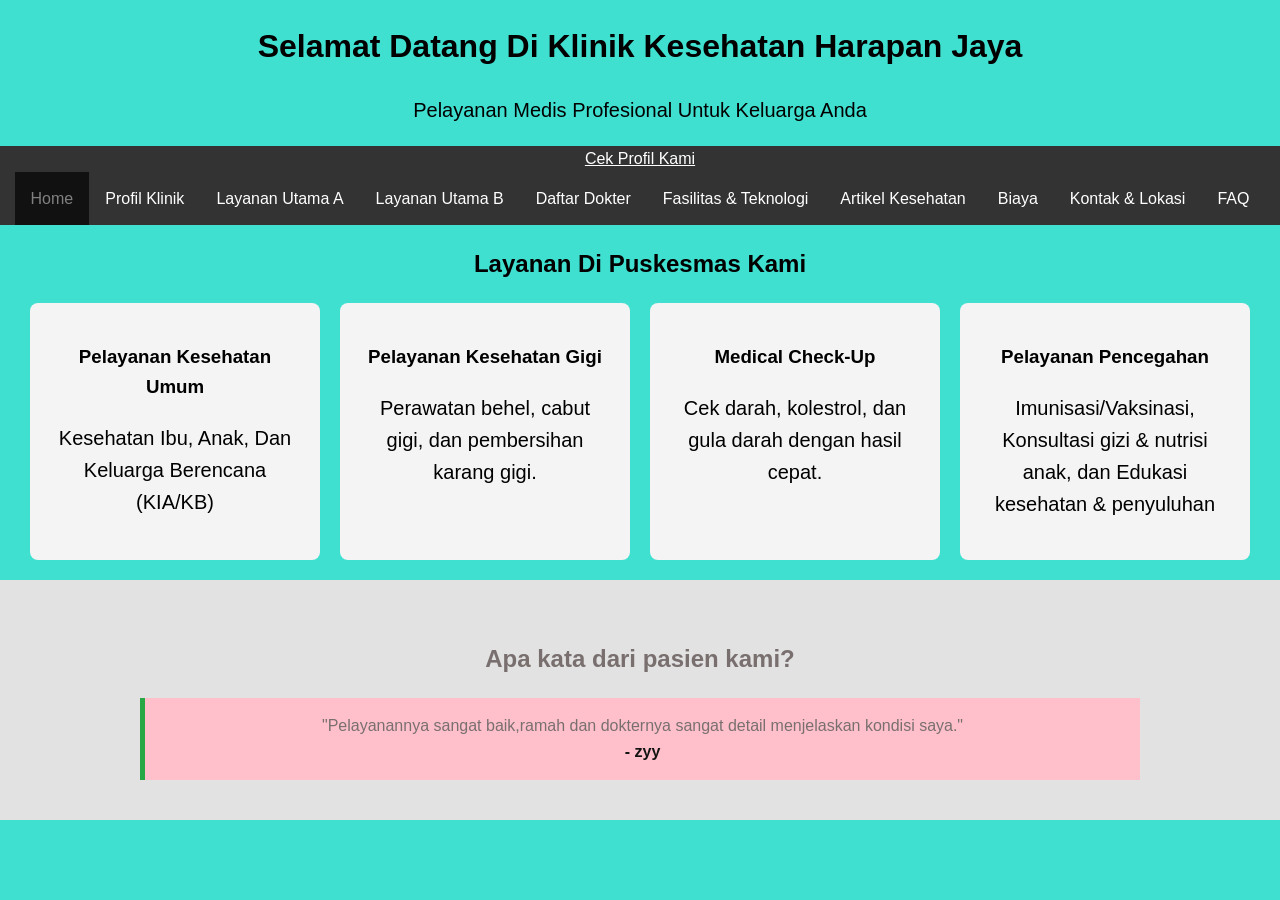
==== index.html @ 3e226f4d "Add files via upload" ====
<!DOCTYPE html>
<html lang="id">
<head>
    <meta charset="UTF-8">
    <meta name="viewport" content="width=device-width,
    initial-scale=1.0">
    <title>Beranda - Klinik kesehatan</title>
    <style>
        /* Pengaturan Dasar */
body {
    font-family: Arial, sans-serif;
    margin: 0;
    line-height: 1.6;
    padding: 0;
    min-height: 100vh;
    display: flex;
    flex-direction: column;
    background-color: turquoise;
}

/* Header & Tombol */
.hero {
    background-color: #007bff;
    color: white;
    padding: 80px 20px;
    text-align: center;
}
.btn-janji {
    display: inline-block;
    background: #ffc107;
    color: black;
    padding: 12px 25px;
    text-decoration: none;
    border-radius: 5px;
    font-weight: bold;
    margin-top: 20px;
}

/* Tata Letak Layanan */
.container {
    max-width: 1000px;
    margin: auto;
    padding: 40px 20px;
}

.section-tittle {
    text-align: center;
    color: #007bff;
}

.layanan-grid {
    display: flex;
    gap: 20px;
    justify-content: center;
    flex-wrap: wrap;
}

.card {
    background: #f4f4f4;
    padding: 20px;
    border-radius: 8px;
    width: 250px;
    margin-bottom: 20px;
    text-align: center;
}

/* Testimoni */
.testimoni {
    background: #e2e2e2;
    padding: 40px 20 px;
    color: rgb(121, 111, 111);
    text-align: center;
}

.testi-item {
    background: pink;
    padding: 15px;
    border-left: 5px solid #28a745;
    margin-top: 10px;
}

.testi-name{
    display: block;
    font-weight: bold;
    color: #121312;
}

ul {
    list-style-type: none;
    margin: 0;
    padding: 0;
    overflow: hidden;
    background-color: #333333;
    text-align: center;
    display: flex;
    flex-wrap: wrap; 
    justify-content: center;
  }
  
  ul li {
    float: left;
    color: white;
  }
  
  ul li a {
    display: block;
    color: white;
    text-align: center;
    padding: 14px 16px;
    text-decoration: none;
  }
  
  ul li a:hover {
    background-color: #111111;
  }
  li a.active{
    color: gray;
    background-color: #111111;
  }
.Tentangklinikkami {
    text-align: center;
}
.sejarah {
    text-align: center;

}
.ucapanselamat {
    text-align: center;
    
}
.sejarahkami{
    text-align: center;
}
.layanan{
    text-align: center;
}
footer{
    padding: 10px;
    margin-top: auto;
}
p {
    font-size: 20px;
}

</style>
</head>
<body>

<header class="ucapanselamat">
    <h1>Selamat Datang Di Klinik Kesehatan Harapan Jaya</h1>
    <P>Pelayanan Medis Profesional Untuk Keluarga Anda</P>
</header>
    <ul>
    <a href="profil.html" style="color: white;">Cek Profil Kami</a>
    </ul>
<ul>
              <li><a href="index.html" class="active">Home</a></li>
              <li><a href="profil.html">Profil Klinik</a></li>
              <li><a href="Layanan Utama A.html">Layanan Utama A</a></li>
              <li><a href="Layanan Utama B.html">Layanan Utama B</a></li>
              <li><a href="Daftar Dokter.html">Daftar Dokter</a></li>
              <li><a href="Fasilitas Dan Teknologi.html">Fasilitas & Teknologi</a></li>
              <li><a href="Artikel Kesehatan.html">Artikel Kesehatan</a></li>
              <li><a href="Biaya.html">Biaya</a></li>
              <li><a href="Kontak Dan Lokasi.html">Kontak & Lokasi</a></li>
              <li><a href="about.asp">FAQ</a></li>

</ul> 
<section class="layanan">
     <h2 class="section-title">Layanan Di Puskesmas Kami</h2>
     <div class="layanan-grid">
          <div class="card">
            <h3>Pelayanan Kesehatan Umum</h3>
            <p>Kesehatan Ibu, Anak, Dan Keluarga Berencana (KIA/KB)</p>
        </div>
        <div class="card">
            <h3>Pelayanan Kesehatan Gigi</h3>
            <p>Perawatan behel, cabut gigi, dan pembersihan karang gigi.</p>
            </div>
            <div class="card">
                <h3>Medical Check-Up</h3>
                <p>Cek darah, kolestrol, dan gula darah dengan hasil cepat.</p>
         </div>
         <div class="card">
            <h3>Pelayanan Pencegahan</h3>
            <p>Imunisasi/Vaksinasi, Konsultasi gizi & nutrisi anak, dan Edukasi kesehatan & penyuluhan</p>
         </div>
    </div>
</section>

<section class="testimoni">
    <div class="container">
        <h2 class="section-title">Apa kata dari pasien kami?</h2>
        <div class="testi-item">
                  "Pelayanannya sangat baik,ramah dan dokternya sangat detail menjelaskan kondisi saya."
                  <span class="testi-name">- zyy</span>
            </div>
        </div>
    </section>

    
</body>
</html>
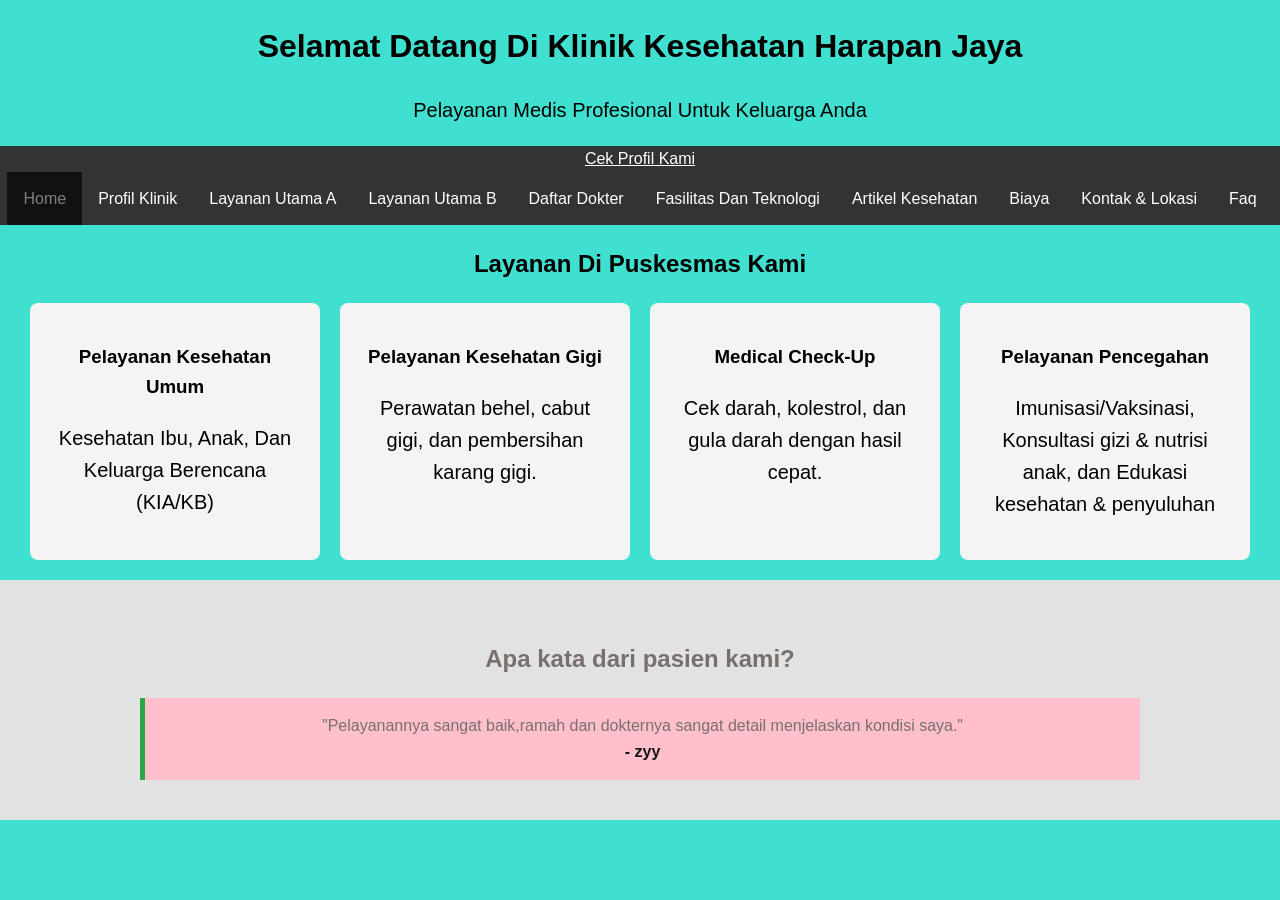
==== commit 5b8c08b7: "Add files via upload" ====
--- a/index.html
+++ b/index.html
@@ -1,203 +1,203 @@
-<!DOCTYPE html>
-<html lang="id">
-<head>
-    <meta charset="UTF-8">
-    <meta name="viewport" content="width=device-width,
-    initial-scale=1.0">
-    <title>Beranda - Klinik kesehatan</title>
-    <style>
-        /* Pengaturan Dasar */
-body {
-    font-family: Arial, sans-serif;
-    margin: 0;
-    line-height: 1.6;
-    padding: 0;
-    min-height: 100vh;
-    display: flex;
-    flex-direction: column;
-    background-color: turquoise;
-}
-
-/* Header & Tombol */
-.hero {
-    background-color: #007bff;
-    color: white;
-    padding: 80px 20px;
-    text-align: center;
-}
-.btn-janji {
-    display: inline-block;
-    background: #ffc107;
-    color: black;
-    padding: 12px 25px;
-    text-decoration: none;
-    border-radius: 5px;
-    font-weight: bold;
-    margin-top: 20px;
-}
-
-/* Tata Letak Layanan */
-.container {
-    max-width: 1000px;
-    margin: auto;
-    padding: 40px 20px;
-}
-
-.section-tittle {
-    text-align: center;
-    color: #007bff;
-}
-
-.layanan-grid {
-    display: flex;
-    gap: 20px;
-    justify-content: center;
-    flex-wrap: wrap;
-}
-
-.card {
-    background: #f4f4f4;
-    padding: 20px;
-    border-radius: 8px;
-    width: 250px;
-    margin-bottom: 20px;
-    text-align: center;
-}
-
-/* Testimoni */
-.testimoni {
-    background: #e2e2e2;
-    padding: 40px 20 px;
-    color: rgb(121, 111, 111);
-    text-align: center;
-}
-
-.testi-item {
-    background: pink;
-    padding: 15px;
-    border-left: 5px solid #28a745;
-    margin-top: 10px;
-}
-
-.testi-name{
-    display: block;
-    font-weight: bold;
-    color: #121312;
-}
-
-ul {
-    list-style-type: none;
-    margin: 0;
-    padding: 0;
-    overflow: hidden;
-    background-color: #333333;
-    text-align: center;
-    display: flex;
-    flex-wrap: wrap; 
-    justify-content: center;
-  }
-  
-  ul li {
-    float: left;
-    color: white;
-  }
-  
-  ul li a {
-    display: block;
-    color: white;
-    text-align: center;
-    padding: 14px 16px;
-    text-decoration: none;
-  }
-  
-  ul li a:hover {
-    background-color: #111111;
-  }
-  li a.active{
-    color: gray;
-    background-color: #111111;
-  }
-.Tentangklinikkami {
-    text-align: center;
-}
-.sejarah {
-    text-align: center;
-
-}
-.ucapanselamat {
-    text-align: center;
-    
-}
-.sejarahkami{
-    text-align: center;
-}
-.layanan{
-    text-align: center;
-}
-footer{
-    padding: 10px;
-    margin-top: auto;
-}
-p {
-    font-size: 20px;
-}
-
-</style>
-</head>
-<body>
-
-<header class="ucapanselamat">
-    <h1>Selamat Datang Di Klinik Kesehatan Harapan Jaya</h1>
-    <P>Pelayanan Medis Profesional Untuk Keluarga Anda</P>
-</header>
-    <ul>
-    <a href="profil.html" style="color: white;">Cek Profil Kami</a>
-    </ul>
-<ul>
-              <li><a href="index.html" class="active">Home</a></li>
-              <li><a href="profil.html">Profil Klinik</a></li>
-              <li><a href="Layanan Utama A.html">Layanan Utama A</a></li>
-              <li><a href="Layanan Utama B.html">Layanan Utama B</a></li>
-              <li><a href="Daftar Dokter.html">Daftar Dokter</a></li>
-              <li><a href="Fasilitas Dan Teknologi.html">Fasilitas & Teknologi</a></li>
-              <li><a href="Artikel Kesehatan.html">Artikel Kesehatan</a></li>
-              <li><a href="Biaya.html">Biaya</a></li>
-              <li><a href="Kontak Dan Lokasi.html">Kontak & Lokasi</a></li>
-              <li><a href="about.asp">FAQ</a></li>
-
-</ul> 
-<section class="layanan">
-     <h2 class="section-title">Layanan Di Puskesmas Kami</h2>
-     <div class="layanan-grid">
-          <div class="card">
-            <h3>Pelayanan Kesehatan Umum</h3>
-            <p>Kesehatan Ibu, Anak, Dan Keluarga Berencana (KIA/KB)</p>
-        </div>
-        <div class="card">
-            <h3>Pelayanan Kesehatan Gigi</h3>
-            <p>Perawatan behel, cabut gigi, dan pembersihan karang gigi.</p>
-            </div>
-            <div class="card">
-                <h3>Medical Check-Up</h3>
-                <p>Cek darah, kolestrol, dan gula darah dengan hasil cepat.</p>
-         </div>
-         <div class="card">
-            <h3>Pelayanan Pencegahan</h3>
-            <p>Imunisasi/Vaksinasi, Konsultasi gizi & nutrisi anak, dan Edukasi kesehatan & penyuluhan</p>
-         </div>
-    </div>
-</section>
-
-<section class="testimoni">
-    <div class="container">
-        <h2 class="section-title">Apa kata dari pasien kami?</h2>
-        <div class="testi-item">
-                  "Pelayanannya sangat baik,ramah dan dokternya sangat detail menjelaskan kondisi saya."
-                  <span class="testi-name">- zyy</span>
-            </div>
-        </div>
-    </section>
-
-    
-</body>
+<!DOCTYPE html>
+<html lang="id">
+<head>
+    <meta charset="UTF-8">
+    <meta name="viewport" content="width=device-width,
+    initial-scale=1.0">
+    <title>Beranda - Klinik kesehatan</title>
+    <style>
+        /* Pengaturan Dasar */
+body {
+    font-family: Arial, sans-serif;
+    margin: 0;
+    line-height: 1.6;
+    padding: 0;
+    min-height: 100vh;
+    display: flex;
+    flex-direction: column;
+    background-color: turquoise;
+}
+
+/* Header & Tombol */
+.hero {
+    background-color: #007bff;
+    color: white;
+    padding: 80px 20px;
+    text-align: center;
+}
+.btn-janji {
+    display: inline-block;
+    background: #ffc107;
+    color: black;
+    padding: 12px 25px;
+    text-decoration: none;
+    border-radius: 5px;
+    font-weight: bold;
+    margin-top: 20px;
+}
+
+/* Tata Letak Layanan */
+.container {
+    max-width: 1000px;
+    margin: auto;
+    padding: 40px 20px;
+}
+
+.section-tittle {
+    text-align: center;
+    color: #007bff;
+}
+
+.layanan-grid {
+    display: flex;
+    gap: 20px;
+    justify-content: center;
+    flex-wrap: wrap;
+}
+
+.card {
+    background: #f4f4f4;
+    padding: 20px;
+    border-radius: 8px;
+    width: 250px;
+    margin-bottom: 20px;
+    text-align: center;
+}
+
+/* Testimoni */
+.testimoni {
+    background: #e2e2e2;
+    padding: 40px 20 px;
+    color: rgb(121, 111, 111);
+    text-align: center;
+}
+
+.testi-item {
+    background: pink;
+    padding: 15px;
+    border-left: 5px solid #28a745;
+    margin-top: 10px;
+}
+
+.testi-name{
+    display: block;
+    font-weight: bold;
+    color: #121312;
+}
+
+ul {
+    list-style-type: none;
+    margin: 0;
+    padding: 0;
+    overflow: hidden;
+    background-color: #333333;
+    text-align: center;
+    display: flex;
+    flex-wrap: wrap; 
+    justify-content: center;
+  }
+  
+  ul li {
+    float: left;
+    color: white;
+  }
+  
+  ul li a {
+    display: block;
+    color: white;
+    text-align: center;
+    padding: 14px 16px;
+    text-decoration: none;
+  }
+  
+  ul li a:hover {
+    background-color: #111111;
+  }
+  li a.active{
+    color: gray;
+    background-color: #111111;
+  }
+.Tentangklinikkami {
+    text-align: center;
+}
+.sejarah {
+    text-align: center;
+
+}
+.ucapanselamat {
+    text-align: center;
+    
+}
+.sejarahkami{
+    text-align: center;
+}
+.layanan{
+    text-align: center;
+}
+footer{
+    padding: 10px;
+    margin-top: auto;
+}
+p {
+    font-size: 20px;
+}
+
+</style>
+</head>
+<body>
+
+<header class="ucapanselamat">
+    <h1>Selamat Datang Di Klinik Kesehatan Harapan Jaya</h1>
+    <P>Pelayanan Medis Profesional Untuk Keluarga Anda</P>
+</header>
+    <ul>
+    <a href="profil.html" style="color: white;">Cek Profil Kami</a>
+    </ul>
+<ul>
+              <li><a href="index.html" class="active">Home</a></li>
+              <li><a href="profil.html">Profil Klinik</a></li>
+              <li><a href="Layanan Utama A.html">Layanan Utama A</a></li>
+              <li><a href="Layanan Utama B.html">Layanan Utama B</a></li>
+              <li><a href="Daftar Dokter.html">Daftar Dokter</a></li>
+              <li><a href="Fasilitas Dan Teknologi.html">Fasilitas Dan Teknologi</a></li>
+              <li><a href="Artikel Kesehatan.html">Artikel Kesehatan</a></li>
+              <li><a href="Biaya.html">Biaya</a></li>
+              <li><a href="Kontak Dan Lokasi.html">Kontak & Lokasi</a></li>
+              <li><a href="Faq.html">Faq</a></li>
+
+</ul> 
+<section class="layanan">
+     <h2 class="section-title">Layanan Di Puskesmas Kami</h2>
+     <div class="layanan-grid">
+          <div class="card">
+            <h3>Pelayanan Kesehatan Umum</h3>
+            <p>Kesehatan Ibu, Anak, Dan Keluarga Berencana (KIA/KB)</p>
+        </div>
+        <div class="card">
+            <h3>Pelayanan Kesehatan Gigi</h3>
+            <p>Perawatan behel, cabut gigi, dan pembersihan karang gigi.</p>
+            </div>
+            <div class="card">
+                <h3>Medical Check-Up</h3>
+                <p>Cek darah, kolestrol, dan gula darah dengan hasil cepat.</p>
+         </div>
+         <div class="card">
+            <h3>Pelayanan Pencegahan</h3>
+            <p>Imunisasi/Vaksinasi, Konsultasi gizi & nutrisi anak, dan Edukasi kesehatan & penyuluhan</p>
+         </div>
+    </div>
+</section>
+
+<section class="testimoni">
+    <div class="container">
+        <h2 class="section-title">Apa kata dari pasien kami?</h2>
+        <div class="testi-item">
+                  "Pelayanannya sangat baik,ramah dan dokternya sangat detail menjelaskan kondisi saya."
+                  <span class="testi-name">- zyy</span>
+            </div>
+        </div>
+    </section>
+
+    
+</body>
 </html>
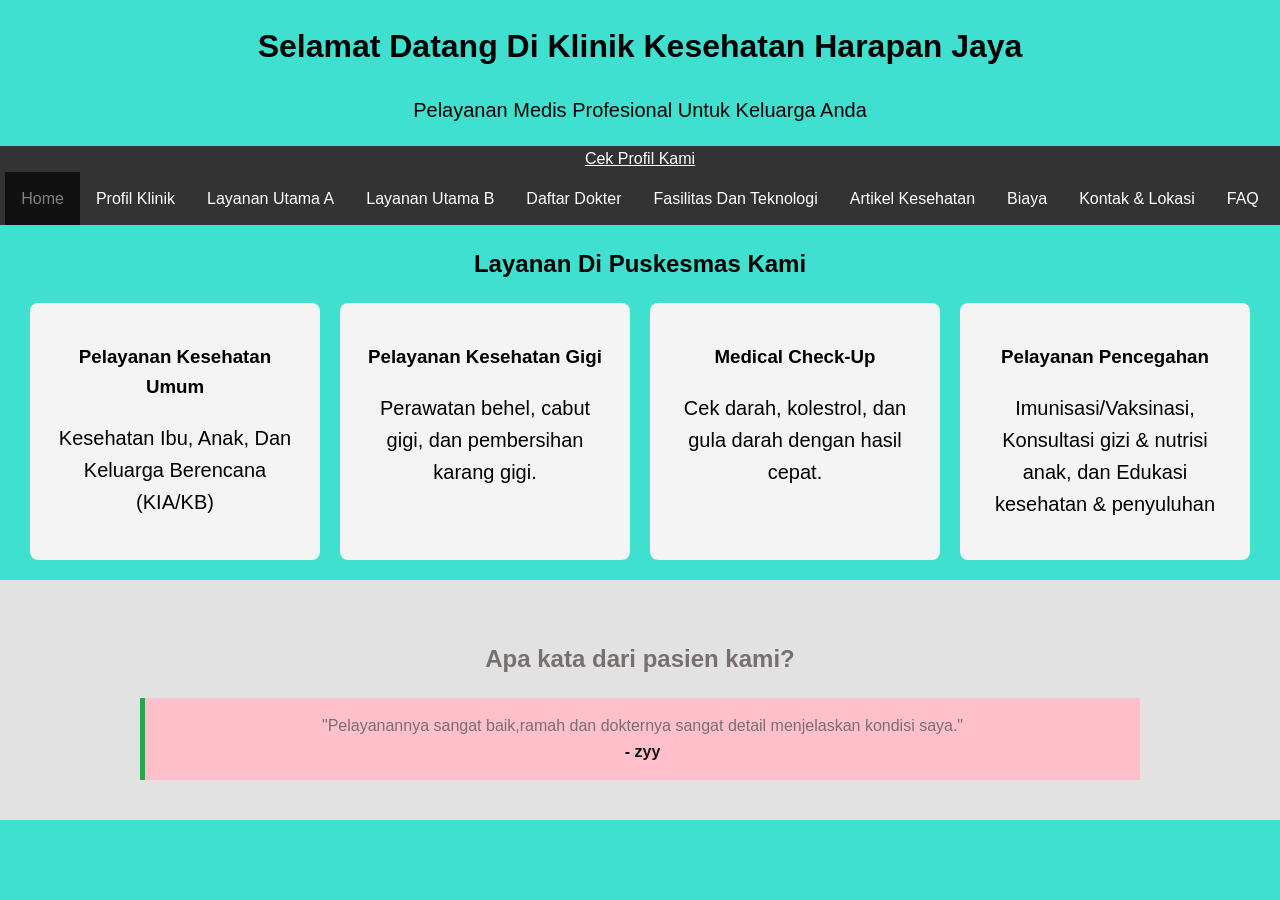
==== commit debf33fe: "Add files via upload" ====
--- a/index.html
+++ b/index.html
@@ -163,7 +163,7 @@
               <li><a href="Artikel Kesehatan.html">Artikel Kesehatan</a></li>
               <li><a href="Biaya.html">Biaya</a></li>
               <li><a href="Kontak Dan Lokasi.html">Kontak & Lokasi</a></li>
-              <li><a href="Faq.html">Faq</a></li>
+              <li><a href="FAQ.html">FAQ</a></li>
 
 </ul> 
 <section class="layanan">
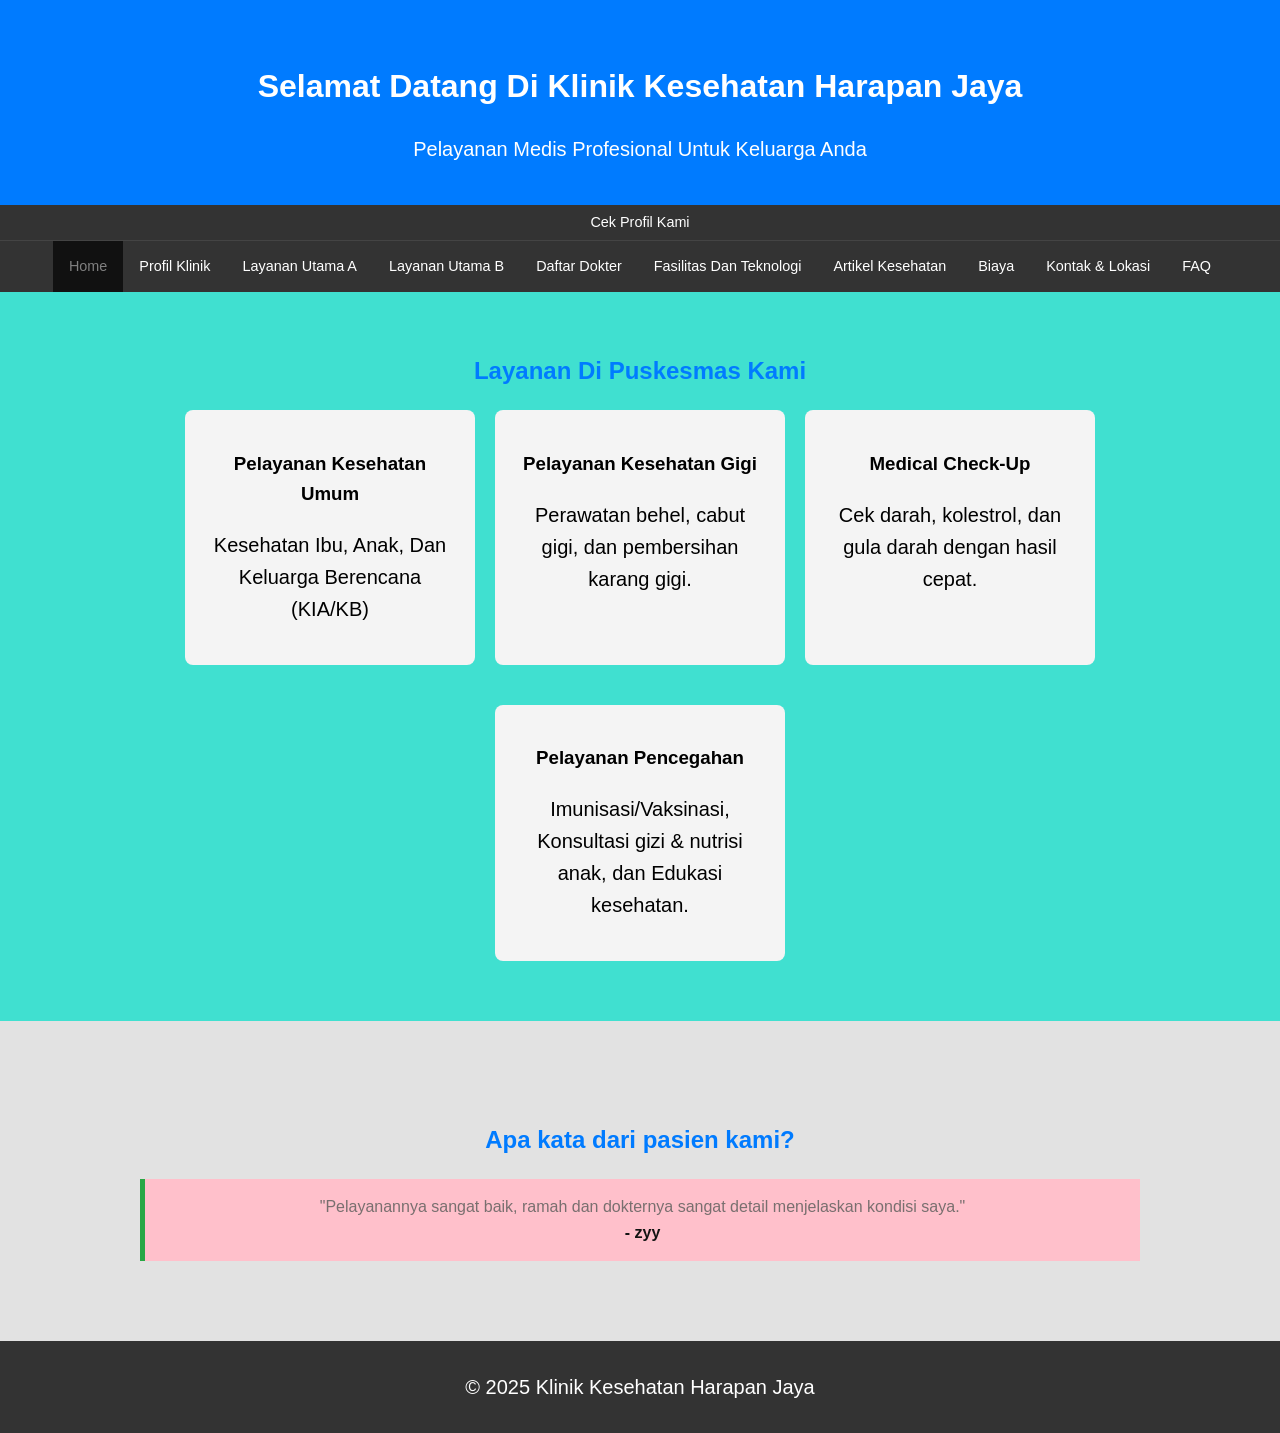
==== commit bb2fdb52: "Add files via upload" ====
--- a/index.html
+++ b/index.html
@@ -2,202 +2,310 @@
 <html lang="id">
 <head>
     <meta charset="UTF-8">
-    <meta name="viewport" content="width=device-width,
-    initial-scale=1.0">
+    <meta name="viewport" content="width=device-width, initial-scale=1.0">
     <title>Beranda - Klinik kesehatan</title>
     <style>
         /* Pengaturan Dasar */
-body {
-    font-family: Arial, sans-serif;
-    margin: 0;
-    line-height: 1.6;
-    padding: 0;
-    min-height: 100vh;
-    display: flex;
-    flex-direction: column;
-    background-color: turquoise;
-}
-
-/* Header & Tombol */
-.hero {
-    background-color: #007bff;
-    color: white;
-    padding: 80px 20px;
-    text-align: center;
-}
-.btn-janji {
-    display: inline-block;
-    background: #ffc107;
-    color: black;
-    padding: 12px 25px;
-    text-decoration: none;
-    border-radius: 5px;
-    font-weight: bold;
-    margin-top: 20px;
-}
-
-/* Tata Letak Layanan */
-.container {
-    max-width: 1000px;
-    margin: auto;
-    padding: 40px 20px;
-}
-
-.section-tittle {
-    text-align: center;
-    color: #007bff;
-}
-
-.layanan-grid {
-    display: flex;
-    gap: 20px;
-    justify-content: center;
-    flex-wrap: wrap;
-}
-
-.card {
-    background: #f4f4f4;
-    padding: 20px;
-    border-radius: 8px;
-    width: 250px;
-    margin-bottom: 20px;
-    text-align: center;
-}
-
-/* Testimoni */
-.testimoni {
-    background: #e2e2e2;
-    padding: 40px 20 px;
-    color: rgb(121, 111, 111);
-    text-align: center;
-}
-
-.testi-item {
-    background: pink;
-    padding: 15px;
-    border-left: 5px solid #28a745;
-    margin-top: 10px;
-}
-
-.testi-name{
-    display: block;
-    font-weight: bold;
-    color: #121312;
-}
-
-ul {
-    list-style-type: none;
-    margin: 0;
-    padding: 0;
-    overflow: hidden;
-    background-color: #333333;
-    text-align: center;
-    display: flex;
-    flex-wrap: wrap; 
-    justify-content: center;
-  }
-  
-  ul li {
-    float: left;
-    color: white;
-  }
-  
-  ul li a {
-    display: block;
-    color: white;
-    text-align: center;
-    padding: 14px 16px;
-    text-decoration: none;
-  }
-  
-  ul li a:hover {
-    background-color: #111111;
-  }
-  li a.active{
-    color: gray;
-    background-color: #111111;
-  }
-.Tentangklinikkami {
-    text-align: center;
-}
-.sejarah {
-    text-align: center;
-
-}
-.ucapanselamat {
-    text-align: center;
-    
-}
-.sejarahkami{
-    text-align: center;
-}
-.layanan{
-    text-align: center;
-}
-footer{
-    padding: 10px;
-    margin-top: auto;
-}
-p {
-    font-size: 20px;
-}
-
-</style>
+        body {
+            font-family: Arial, sans-serif;
+            margin: 0;
+            line-height: 1.6;
+            padding: 0;
+            min-height: 100vh;
+            display: flex;
+            flex-direction: column;
+            background-color: turquoise;
+        }
+
+        /* Header */
+        .ucapanselamat {
+            text-align: center;
+            background-color: #007bff;
+            color: white;
+            padding: 40px 20px 20px 20px;
+        }
+
+        .ucapanselamat h1 { margin-bottom: 10px; }
+
+        /* ===== NAVBAR ===== */
+        .navbar {
+            background-color: #333333;
+            position: relative;
+        }
+
+        /* Tombol Cek Profil */
+        .cek-profil {
+            display: flex;
+            justify-content: center;
+            background-color: #333333;
+            padding: 6px 0;
+            border-bottom: 1px solid #444;
+        }
+
+        .cek-profil a {
+            color: white;
+            text-decoration: none;
+            font-size: 0.9rem;
+        }
+
+        .cek-profil a:hover { color: #ffc107; }
+
+        /* Hamburger button */
+        .hamburger {
+            display: none;
+            flex-direction: column;
+            cursor: pointer;
+            padding: 14px 20px;
+            gap: 5px;
+        }
+
+        .hamburger span {
+            display: block;
+            width: 25px;
+            height: 3px;
+            background-color: white;
+            border-radius: 3px;
+            transition: all 0.3s;
+        }
+
+        /* Menu list */
+        .nav-menu {
+            list-style-type: none;
+            margin: 0;
+            padding: 0;
+            display: flex;
+            flex-wrap: wrap;
+            justify-content: center;
+            background-color: #333333;
+        }
+
+        .nav-menu li { float: left; }
+
+        .nav-menu li a {
+            display: block;
+            color: white;
+            text-align: center;
+            padding: 14px 16px;
+            text-decoration: none;
+            font-size: 0.9rem;
+        }
+
+        .nav-menu li a:hover { background-color: #111111; }
+
+        .nav-menu li a.active {
+            color: gray;
+            background-color: #111111;
+        }
+
+        /* ===== RESPONSIVE HAMBURGER ===== */
+        @media (max-width: 768px) {
+
+            .hamburger {
+                display: flex;
+                justify-content: space-between;
+                align-items: center;
+                width: 100%;
+                box-sizing: border-box;
+            }
+
+            .hamburger-label {
+                color: white;
+                font-size: 0.95rem;
+                font-weight: bold;
+            }
+
+            .nav-menu {
+                display: none;
+                flex-direction: column;
+                width: 100%;
+            }
+
+            .nav-menu.terbuka {
+                display: flex;
+            }
+
+            .nav-menu li {
+                float: none;
+                width: 100%;
+            }
+
+            .nav-menu li a {
+                padding: 12px 20px;
+                text-align: left;
+                border-bottom: 1px solid #444;
+            }
+
+            .nav-menu li a:hover {
+                background-color: #111;
+                padding-left: 28px;
+            }
+        }
+
+        /* ===== ISI HALAMAN ===== */
+        .btn-janji {
+            display: inline-block;
+            background: #ffc107;
+            color: black;
+            padding: 12px 25px;
+            text-decoration: none;
+            border-radius: 5px;
+            font-weight: bold;
+            margin-top: 20px;
+        }
+
+        .container {
+            max-width: 1000px;
+            margin: auto;
+            padding: 40px 20px;
+        }
+
+        .section-title {
+            text-align: center;
+            color: #007bff;
+        }
+
+        .layanan-grid {
+            display: flex;
+            gap: 20px;
+            justify-content: center;
+            flex-wrap: wrap;
+        }
+
+        .card {
+            background: #f4f4f4;
+            padding: 20px;
+            border-radius: 8px;
+            width: 250px;
+            margin-bottom: 20px;
+            text-align: center;
+        }
+
+        .testimoni {
+            background: #e2e2e2;
+            padding: 40px 20px;
+            color: rgb(121, 111, 111);
+            text-align: center;
+        }
+
+        .testi-item {
+            background: pink;
+            padding: 15px;
+            border-left: 5px solid #28a745;
+            margin-top: 10px;
+        }
+
+        .testi-name {
+            display: block;
+            font-weight: bold;
+            color: #121312;
+        }
+
+        .layanan { text-align: center; }
+
+        footer {
+            padding: 10px;
+            margin-top: auto;
+            background-color: #333;
+            color: white;
+            text-align: center;
+        }
+
+        p { font-size: 20px; }
+    </style>
 </head>
 <body>
 
-<header class="ucapanselamat">
-    <h1>Selamat Datang Di Klinik Kesehatan Harapan Jaya</h1>
-    <P>Pelayanan Medis Profesional Untuk Keluarga Anda</P>
-</header>
-    <ul>
-    <a href="profil.html" style="color: white;">Cek Profil Kami</a>
-    </ul>
-<ul>
-              <li><a href="index.html" class="active">Home</a></li>
-              <li><a href="profil.html">Profil Klinik</a></li>
-              <li><a href="Layanan Utama A.html">Layanan Utama A</a></li>
-              <li><a href="Layanan Utama B.html">Layanan Utama B</a></li>
-              <li><a href="Daftar Dokter.html">Daftar Dokter</a></li>
-              <li><a href="Fasilitas Dan Teknologi.html">Fasilitas Dan Teknologi</a></li>
-              <li><a href="Artikel Kesehatan.html">Artikel Kesehatan</a></li>
-              <li><a href="Biaya.html">Biaya</a></li>
-              <li><a href="Kontak Dan Lokasi.html">Kontak & Lokasi</a></li>
-              <li><a href="FAQ.html">FAQ</a></li>
-
-</ul> 
-<section class="layanan">
-     <h2 class="section-title">Layanan Di Puskesmas Kami</h2>
-     <div class="layanan-grid">
-          <div class="card">
-            <h3>Pelayanan Kesehatan Umum</h3>
-            <p>Kesehatan Ibu, Anak, Dan Keluarga Berencana (KIA/KB)</p>
+    <!-- HEADER -->
+    <header class="ucapanselamat">
+        <h1>Selamat Datang Di Klinik Kesehatan Harapan Jaya</h1>
+        <p>Pelayanan Medis Profesional Untuk Keluarga Anda</p>
+    </header>
+
+    <!-- NAVBAR -->
+    <nav class="navbar">
+
+        <!-- Cek Profil -->
+        <div class="cek-profil">
+            <a href="profil.html">Cek Profil Kami</a>
         </div>
-        <div class="card">
-            <h3>Pelayanan Kesehatan Gigi</h3>
-            <p>Perawatan behel, cabut gigi, dan pembersihan karang gigi.</p>
-            </div>
-            <div class="card">
-                <h3>Medical Check-Up</h3>
-                <p>Cek darah, kolestrol, dan gula darah dengan hasil cepat.</p>
-         </div>
-         <div class="card">
-            <h3>Pelayanan Pencegahan</h3>
-            <p>Imunisasi/Vaksinasi, Konsultasi gizi & nutrisi anak, dan Edukasi kesehatan & penyuluhan</p>
-         </div>
-    </div>
-</section>
-
-<section class="testimoni">
-    <div class="container">
-        <h2 class="section-title">Apa kata dari pasien kami?</h2>
-        <div class="testi-item">
-                  "Pelayanannya sangat baik,ramah dan dokternya sangat detail menjelaskan kondisi saya."
-                  <span class="testi-name">- zyy</span>
+
+        <!-- Tombol Hamburger (muncul di HP) -->
+        <div class="hamburger" onclick="toggleMenu()">
+            <span class="hamburger-label">☰ Menu</span>
+            <span style="color:white; font-size:1.5rem" id="iconHamburger">☰</span>
+        </div>
+
+        <!-- Menu -->
+        <ul class="nav-menu" id="navMenu">
+            <li><a href="index.html" class="active">Home</a></li>
+            <li><a href="profil.html">Profil Klinik</a></li>
+            <li><a href="Layanan Utama A.html">Layanan Utama A</a></li>
+            <li><a href="Layanan Utama B.html">Layanan Utama B</a></li>
+            <li><a href="Daftar Dokter.html">Daftar Dokter</a></li>
+            <li><a href="Fasilitas Dan Teknologi.html">Fasilitas Dan Teknologi</a></li>
+            <li><a href="Artikel Kesehatan.html">Artikel Kesehatan</a></li>
+            <li><a href="Biaya.html">Biaya</a></li>
+            <li><a href="Kontak Dan Lokasi.html">Kontak &amp; Lokasi</a></li>
+            <li><a href="FAQ.html">FAQ</a></li>
+        </ul>
+    </nav>
+
+    <!-- LAYANAN -->
+    <section class="layanan">
+        <div class="container">
+            <h2 class="section-title">Layanan Di Puskesmas Kami</h2>
+            <div class="layanan-grid">
+                <div class="card">
+                    <h3>Pelayanan Kesehatan Umum</h3>
+                    <p>Kesehatan Ibu, Anak, Dan Keluarga Berencana (KIA/KB)</p>
+                </div>
+                <div class="card">
+                    <h3>Pelayanan Kesehatan Gigi</h3>
+                    <p>Perawatan behel, cabut gigi, dan pembersihan karang gigi.</p>
+                </div>
+                <div class="card">
+                    <h3>Medical Check-Up</h3>
+                    <p>Cek darah, kolestrol, dan gula darah dengan hasil cepat.</p>
+                </div>
+                <div class="card">
+                    <h3>Pelayanan Pencegahan</h3>
+                    <p>Imunisasi/Vaksinasi, Konsultasi gizi & nutrisi anak, dan Edukasi kesehatan.</p>
+                </div>
             </div>
         </div>
     </section>
 
-    
+    <!-- TESTIMONI -->
+    <section class="testimoni">
+        <div class="container">
+            <h2 class="section-title">Apa kata dari pasien kami?</h2>
+            <div class="testi-item">
+                "Pelayanannya sangat baik, ramah dan dokternya sangat detail menjelaskan kondisi saya."
+                <span class="testi-name">- zyy</span>
+            </div>
+        </div>
+    </section>
+
+    <!-- FOOTER -->
+    <footer>
+        <p>&copy; 2025 Klinik Kesehatan Harapan Jaya</p>
+    </footer>
+
+    <!-- JAVASCRIPT HAMBURGER -->
+    <script>
+        function toggleMenu() {
+            var menu = document.getElementById('navMenu');
+            var icon = document.getElementById('iconHamburger');
+
+            if (menu.classList.contains('terbuka')) {
+                menu.classList.remove('terbuka');
+                icon.textContent = '☰';
+            } else {
+                menu.classList.add('terbuka');
+                icon.textContent = '✕';
+            }
+        }
+    </script>
+
 </body>
 </html>
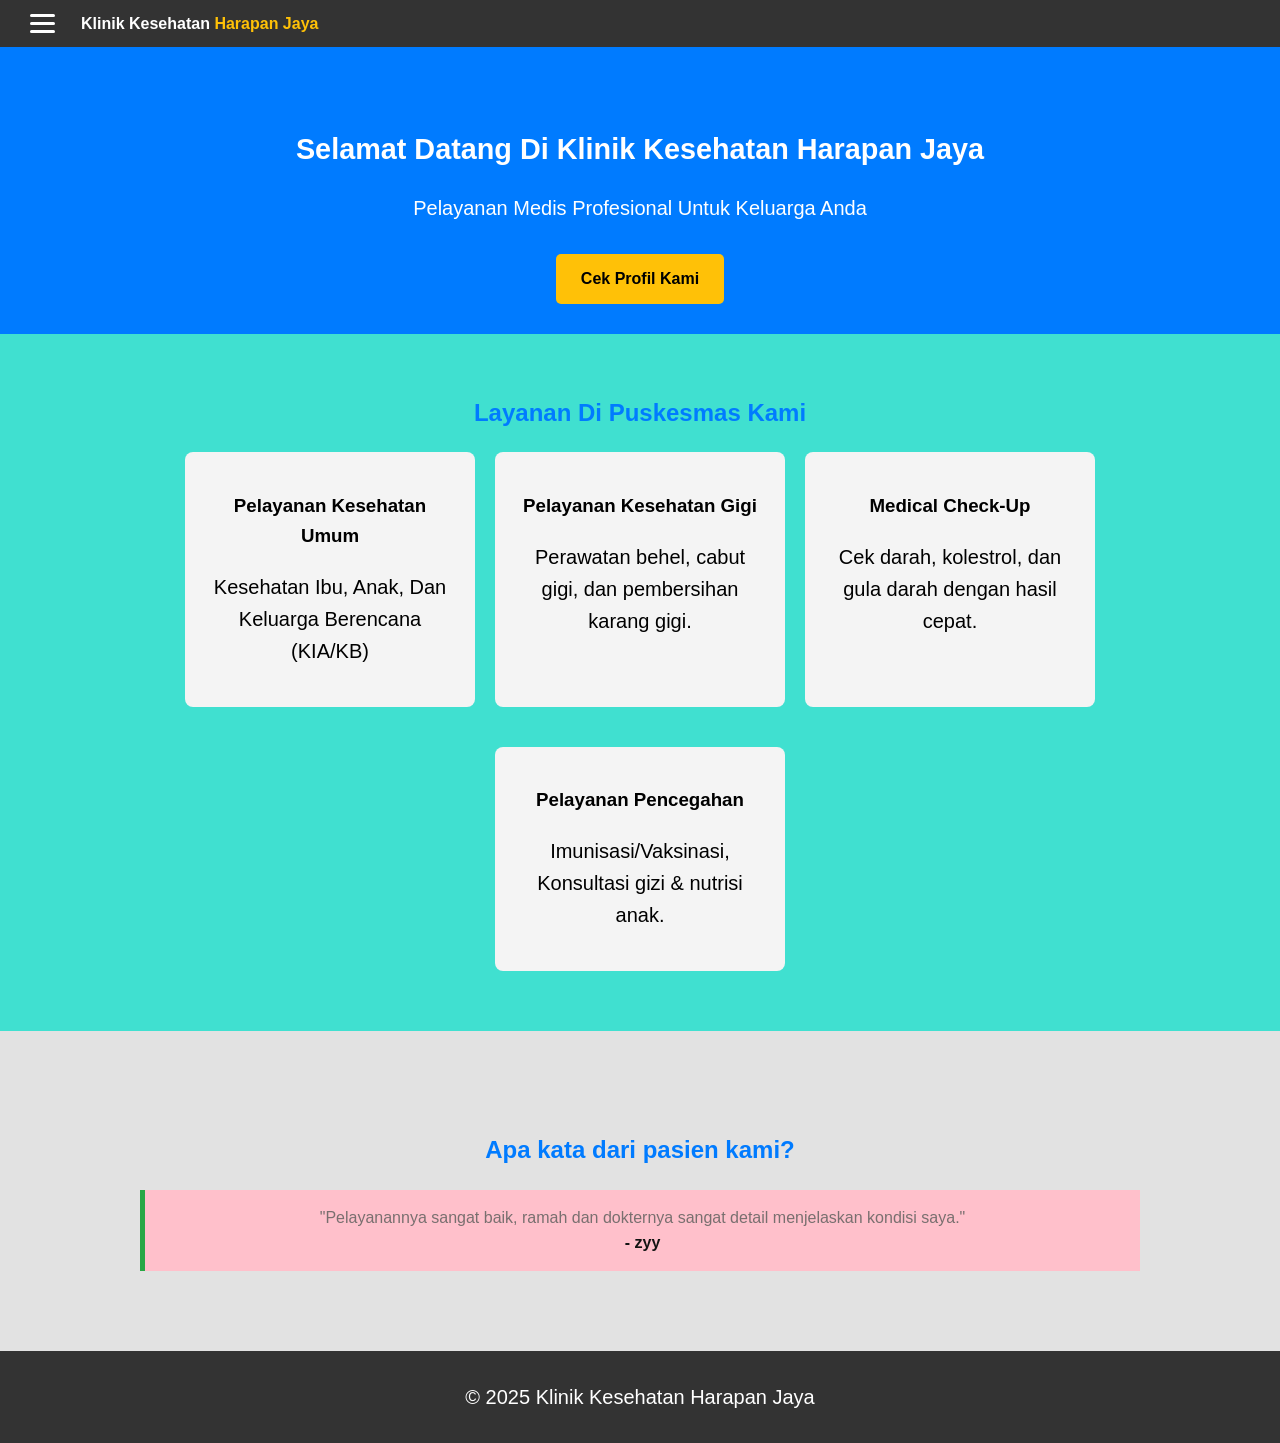
==== commit 24f87553: "Add files via upload" ====
--- a/index.html
+++ b/index.html
@@ -17,49 +17,30 @@
             background-color: turquoise;
         }
 
-        /* Header */
-        .ucapanselamat {
-            text-align: center;
-            background-color: #007bff;
-            color: white;
-            padding: 40px 20px 20px 20px;
-        }
-
-        .ucapanselamat h1 { margin-bottom: 10px; }
-
         /* ===== NAVBAR ===== */
         .navbar {
             background-color: #333333;
-            position: relative;
-        }
-
-        /* Tombol Cek Profil */
-        .cek-profil {
-            display: flex;
-            justify-content: center;
-            background-color: #333333;
-            padding: 6px 0;
-            border-bottom: 1px solid #444;
-        }
-
-        .cek-profil a {
-            color: white;
-            text-decoration: none;
-            font-size: 0.9rem;
-        }
-
-        .cek-profil a:hover { color: #ffc107; }
-
-        /* Hamburger button */
-        .hamburger {
-            display: none;
+            display: flex;
+            align-items: center;
+            padding: 0 20px;
+            position: sticky;
+            top: 0;
+            z-index: 999;
+        }
+
+        /* Tombol hamburger */
+        .hamburger-btn {
+            background: none;
+            border: none;
+            cursor: pointer;
+            padding: 14px 10px;
+            display: flex;
             flex-direction: column;
-            cursor: pointer;
-            padding: 14px 20px;
             gap: 5px;
-        }
-
-        .hamburger span {
+            margin-right: 16px;
+        }
+
+        .hamburger-btn span {
             display: block;
             width: 25px;
             height: 3px;
@@ -68,80 +49,118 @@
             transition: all 0.3s;
         }
 
-        /* Menu list */
-        .nav-menu {
-            list-style-type: none;
+        /* Nama klinik di navbar */
+        .navbar-brand {
+            color: white;
+            font-weight: bold;
+            font-size: 1rem;
+            text-decoration: none;
+            flex: 1;
+        }
+
+        .navbar-brand span { color: #ffc107; }
+
+        /* ===== SIDEBAR MENU ===== */
+        .sidebar-overlay {
+            display: none;
+            position: fixed;
+            top: 0; left: 0;
+            width: 100%; height: 100%;
+            background: rgba(0,0,0,0.5);
+            z-index: 1000;
+        }
+
+        .sidebar-overlay.aktif { display: block; }
+
+        .sidebar {
+            position: fixed;
+            top: 0; left: -280px;
+            width: 260px;
+            height: 100%;
+            background-color: #222;
+            z-index: 1001;
+            transition: left 0.3s ease;
+            overflow-y: auto;
+        }
+
+        .sidebar.aktif { left: 0; }
+
+        /* Header sidebar */
+        .sidebar-header {
+            background-color: #007bff;
+            padding: 20px;
+            display: flex;
+            align-items: center;
+            justify-content: space-between;
+        }
+
+        .sidebar-header h3 {
+            color: white;
             margin: 0;
-            padding: 0;
-            display: flex;
-            flex-wrap: wrap;
-            justify-content: center;
-            background-color: #333333;
-        }
-
-        .nav-menu li { float: left; }
-
-        .nav-menu li a {
-            display: block;
-            color: white;
-            text-align: center;
-            padding: 14px 16px;
+            font-size: 1rem;
+        }
+
+        .sidebar-close {
+            background: none;
+            border: none;
+            color: white;
+            font-size: 1.5rem;
+            cursor: pointer;
+        }
+
+        /* Menu di sidebar */
+        .sidebar-menu {
+            list-style: none;
+            margin: 0;
+            padding: 10px 0;
+        }
+
+        .sidebar-menu li a {
+            display: flex;
+            align-items: center;
+            gap: 12px;
+            color: rgba(255,255,255,0.85);
             text-decoration: none;
-            font-size: 0.9rem;
-        }
-
-        .nav-menu li a:hover { background-color: #111111; }
-
-        .nav-menu li a.active {
-            color: gray;
-            background-color: #111111;
-        }
-
-        /* ===== RESPONSIVE HAMBURGER ===== */
-        @media (max-width: 768px) {
-
-            .hamburger {
-                display: flex;
-                justify-content: space-between;
-                align-items: center;
-                width: 100%;
-                box-sizing: border-box;
-            }
-
-            .hamburger-label {
-                color: white;
-                font-size: 0.95rem;
-                font-weight: bold;
-            }
-
-            .nav-menu {
-                display: none;
-                flex-direction: column;
-                width: 100%;
-            }
-
-            .nav-menu.terbuka {
-                display: flex;
-            }
-
-            .nav-menu li {
-                float: none;
-                width: 100%;
-            }
-
-            .nav-menu li a {
-                padding: 12px 20px;
-                text-align: left;
-                border-bottom: 1px solid #444;
-            }
-
-            .nav-menu li a:hover {
-                background-color: #111;
-                padding-left: 28px;
-            }
-        }
-
-        /* ===== ISI HALAMAN ===== */
+            padding: 13px 20px;
+            font-size: 0.92rem;
+            transition: background 0.2s, padding-left 0.2s;
+            border-bottom: 1px solid rgba(255,255,255,0.07);
+        }
+
+        .sidebar-menu li a:hover {
+            background-color: #007bff;
+            color: white;
+            padding-left: 28px;
+        }
+
+        .sidebar-menu li a.active {
+            background-color: #007bff;
+            color: white;
+        }
+
+        .sidebar-menu li a .menu-icon {
+            font-size: 1.1rem;
+            min-width: 22px;
+            text-align: center;
+        }
+
+        /* Garis pemisah di sidebar */
+        .sidebar-divider {
+            border: none;
+            border-top: 1px solid rgba(255,255,255,0.15);
+            margin: 8px 0;
+        }
+
+        /* ===== HEADER ===== */
+        .ucapanselamat {
+            text-align: center;
+            background-color: #007bff;
+            color: white;
+            padding: 60px 20px 30px 20px;
+        }
+
+        .ucapanselamat h1 { margin-bottom: 10px; font-size: 1.8rem; }
+
         .btn-janji {
             display: inline-block;
             background: #ffc107;
@@ -150,9 +169,12 @@
             text-decoration: none;
             border-radius: 5px;
             font-weight: bold;
-            margin-top: 20px;
-        }
-
+            margin-top: 10px;
+        }
+
+        .btn-janji:hover { background: #e0a800; }
+
+        /* ===== ISI ===== */
         .container {
             max-width: 1000px;
             margin: auto;
@@ -215,40 +237,69 @@
 </head>
 <body>
 
+    <!-- OVERLAY (background gelap saat menu buka) -->
+    <div class="sidebar-overlay" id="overlay" onclick="tutupMenu()"></div>
+
+    <!-- SIDEBAR MENU -->
+    <div class="sidebar" id="sidebar">
+        <div class="sidebar-header">
+            <h3>🏥 Harapan Jaya</h3>
+            <button class="sidebar-close" onclick="tutupMenu()">✕</button>
+        </div>
+        <ul class="sidebar-menu">
+            <li><a href="index.html" class="active">
+                <span class="menu-icon">🏠</span> Home
+            </a></li>
+            <li><a href="profil.html">
+                <span class="menu-icon">🏥</span> Profil Klinik
+            </a></li>
+            <hr class="sidebar-divider">
+            <li><a href="Layanan Utama A.html">
+                <span class="menu-icon">🦷</span> Layanan Utama A
+            </a></li>
+            <li><a href="Layanan Utama B.html">
+                <span class="menu-icon">👶</span> Layanan Utama B
+            </a></li>
+            <li><a href="Daftar Dokter.html">
+                <span class="menu-icon">👨‍⚕️</span> Daftar Dokter
+            </a></li>
+            <li><a href="Fasilitas Dan Teknologi.html">
+                <span class="menu-icon">🏨</span> Fasilitas & Teknologi
+            </a></li>
+            <hr class="sidebar-divider">
+            <li><a href="Artikel Kesehatan.html">
+                <span class="menu-icon">📰</span> Artikel Kesehatan
+            </a></li>
+            <li><a href="Biaya.html">
+                <span class="menu-icon">💰</span> Biaya
+            </a></li>
+            <li><a href="Kontak Dan Lokasi.html">
+                <span class="menu-icon">📍</span> Kontak & Lokasi
+            </a></li>
+            <li><a href="FAQ.html">
+                <span class="menu-icon">❓</span> FAQ
+            </a></li>
+        </ul>
+    </div>
+
+    <!-- NAVBAR -->
+    <nav class="navbar">
+        <button class="hamburger-btn" onclick="bukaMenu()">
+            <span></span>
+            <span></span>
+            <span></span>
+        </button>
+        <a href="index.html" class="navbar-brand">
+            Klinik Kesehatan <span>Harapan Jaya</span>
+        </a>
+    </nav>
+
     <!-- HEADER -->
     <header class="ucapanselamat">
         <h1>Selamat Datang Di Klinik Kesehatan Harapan Jaya</h1>
         <p>Pelayanan Medis Profesional Untuk Keluarga Anda</p>
+        <a href="profil.html" class="btn-janji">Cek Profil Kami</a>
     </header>
-
-    <!-- NAVBAR -->
-    <nav class="navbar">
-
-        <!-- Cek Profil -->
-        <div class="cek-profil">
-            <a href="profil.html">Cek Profil Kami</a>
-        </div>
-
-        <!-- Tombol Hamburger (muncul di HP) -->
-        <div class="hamburger" onclick="toggleMenu()">
-            <span class="hamburger-label">☰ Menu</span>
-            <span style="color:white; font-size:1.5rem" id="iconHamburger">☰</span>
-        </div>
-
-        <!-- Menu -->
-        <ul class="nav-menu" id="navMenu">
-            <li><a href="index.html" class="active">Home</a></li>
-            <li><a href="profil.html">Profil Klinik</a></li>
-            <li><a href="Layanan Utama A.html">Layanan Utama A</a></li>
-            <li><a href="Layanan Utama B.html">Layanan Utama B</a></li>
-            <li><a href="Daftar Dokter.html">Daftar Dokter</a></li>
-            <li><a href="Fasilitas Dan Teknologi.html">Fasilitas Dan Teknologi</a></li>
-            <li><a href="Artikel Kesehatan.html">Artikel Kesehatan</a></li>
-            <li><a href="Biaya.html">Biaya</a></li>
-            <li><a href="Kontak Dan Lokasi.html">Kontak &amp; Lokasi</a></li>
-            <li><a href="FAQ.html">FAQ</a></li>
-        </ul>
-    </nav>
 
     <!-- LAYANAN -->
     <section class="layanan">
@@ -269,7 +320,7 @@
                 </div>
                 <div class="card">
                     <h3>Pelayanan Pencegahan</h3>
-                    <p>Imunisasi/Vaksinasi, Konsultasi gizi & nutrisi anak, dan Edukasi kesehatan.</p>
+                    <p>Imunisasi/Vaksinasi, Konsultasi gizi & nutrisi anak.</p>
                 </div>
             </div>
         </div>
@@ -291,20 +342,22 @@
         <p>&copy; 2025 Klinik Kesehatan Harapan Jaya</p>
     </footer>
 
-    <!-- JAVASCRIPT HAMBURGER -->
+    <!-- JAVASCRIPT -->
     <script>
-        function toggleMenu() {
-            var menu = document.getElementById('navMenu');
-            var icon = document.getElementById('iconHamburger');
-
-            if (menu.classList.contains('terbuka')) {
-                menu.classList.remove('terbuka');
-                icon.textContent = '☰';
-            } else {
-                menu.classList.add('terbuka');
-                icon.textContent = '✕';
-            }
-        }
+        function bukaMenu() {
+            document.getElementById('sidebar').classList.add('aktif');
+            document.getElementById('overlay').classList.add('aktif');
+        }
+
+        function tutupMenu() {
+            document.getElementById('sidebar').classList.remove('aktif');
+            document.getElementById('overlay').classList.remove('aktif');
+        }
+
+        // Tutup menu kalau tekan ESC
+        document.addEventListener('keydown', function(e) {
+            if (e.key === 'Escape') tutupMenu();
+        });
     </script>
 
 </body>
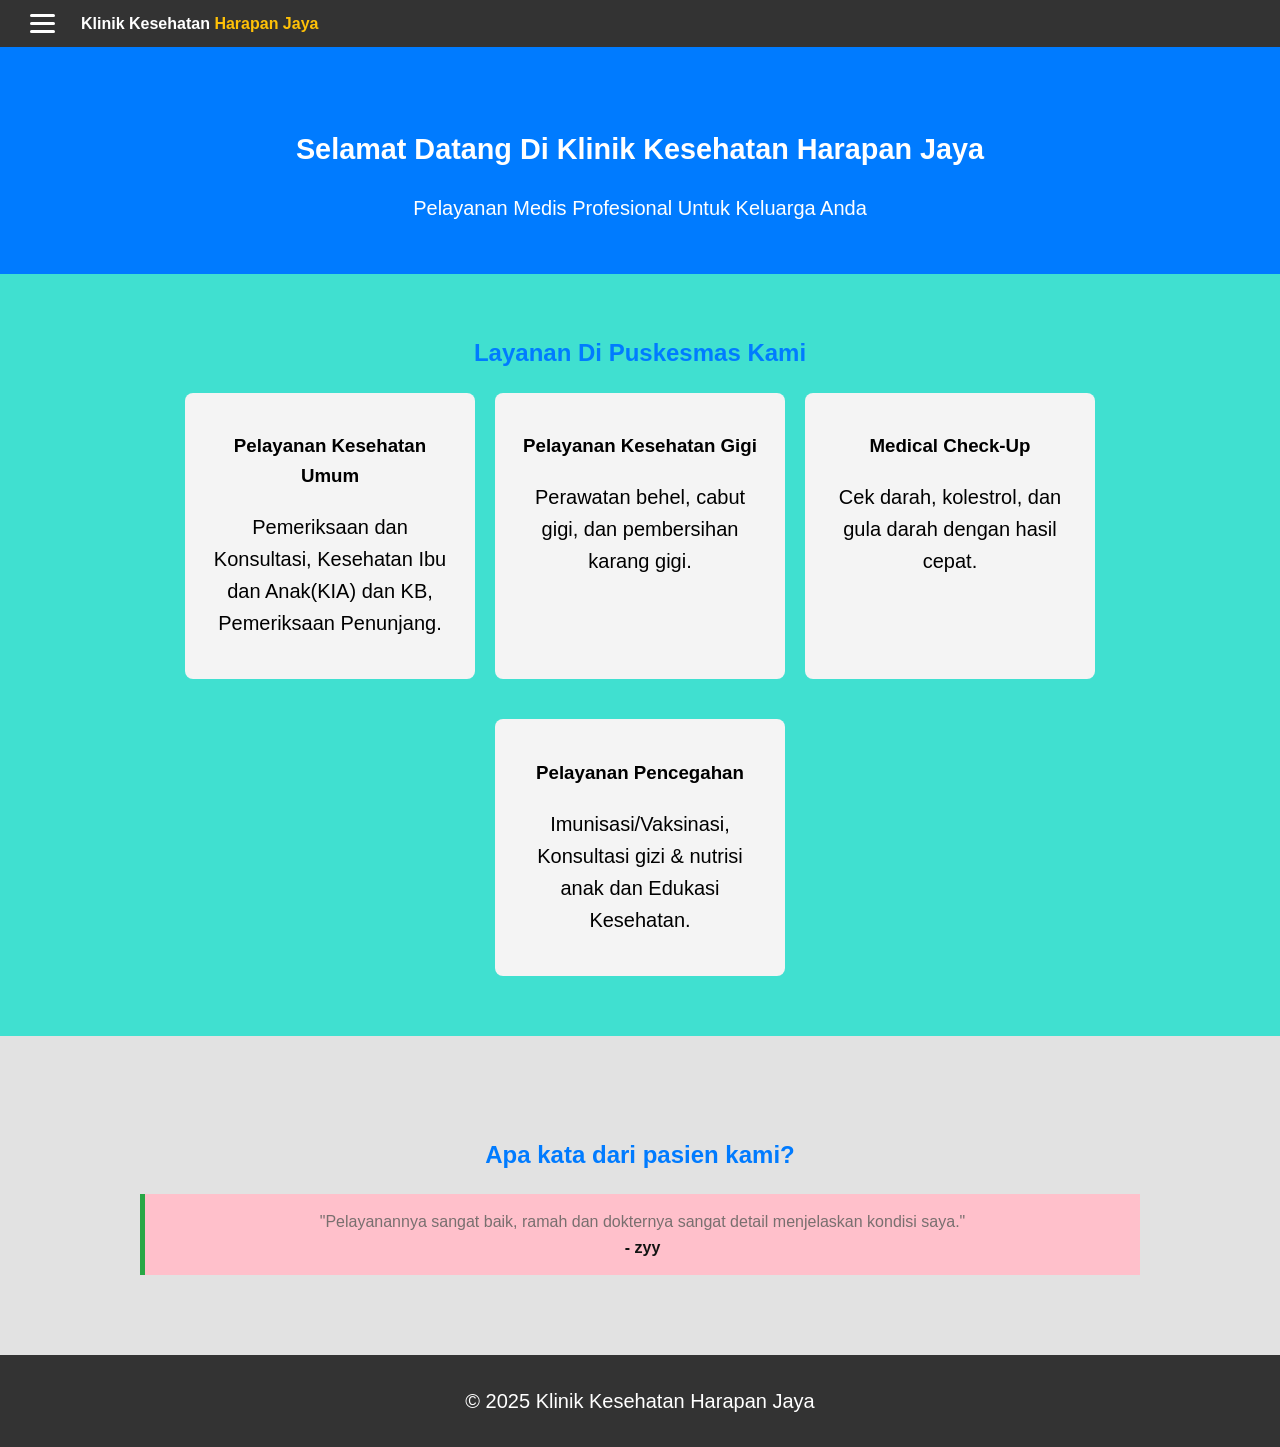
==== commit 906e33ef: "Add files via upload" ====
--- a/index.html
+++ b/index.html
@@ -1,364 +1,363 @@
-<!DOCTYPE html>
-<html lang="id">
-<head>
-    <meta charset="UTF-8">
-    <meta name="viewport" content="width=device-width, initial-scale=1.0">
-    <title>Beranda - Klinik kesehatan</title>
-    <style>
-        /* Pengaturan Dasar */
-        body {
-            font-family: Arial, sans-serif;
-            margin: 0;
-            line-height: 1.6;
-            padding: 0;
-            min-height: 100vh;
-            display: flex;
-            flex-direction: column;
-            background-color: turquoise;
-        }
-
-        /* ===== NAVBAR ===== */
-        .navbar {
-            background-color: #333333;
-            display: flex;
-            align-items: center;
-            padding: 0 20px;
-            position: sticky;
-            top: 0;
-            z-index: 999;
-        }
-
-        /* Tombol hamburger */
-        .hamburger-btn {
-            background: none;
-            border: none;
-            cursor: pointer;
-            padding: 14px 10px;
-            display: flex;
-            flex-direction: column;
-            gap: 5px;
-            margin-right: 16px;
-        }
-
-        .hamburger-btn span {
-            display: block;
-            width: 25px;
-            height: 3px;
-            background-color: white;
-            border-radius: 3px;
-            transition: all 0.3s;
-        }
-
-        /* Nama klinik di navbar */
-        .navbar-brand {
-            color: white;
-            font-weight: bold;
-            font-size: 1rem;
-            text-decoration: none;
-            flex: 1;
-        }
-
-        .navbar-brand span { color: #ffc107; }
-
-        /* ===== SIDEBAR MENU ===== */
-        .sidebar-overlay {
-            display: none;
-            position: fixed;
-            top: 0; left: 0;
-            width: 100%; height: 100%;
-            background: rgba(0,0,0,0.5);
-            z-index: 1000;
-        }
-
-        .sidebar-overlay.aktif { display: block; }
-
-        .sidebar {
-            position: fixed;
-            top: 0; left: -280px;
-            width: 260px;
-            height: 100%;
-            background-color: #222;
-            z-index: 1001;
-            transition: left 0.3s ease;
-            overflow-y: auto;
-        }
-
-        .sidebar.aktif { left: 0; }
-
-        /* Header sidebar */
-        .sidebar-header {
-            background-color: #007bff;
-            padding: 20px;
-            display: flex;
-            align-items: center;
-            justify-content: space-between;
-        }
-
-        .sidebar-header h3 {
-            color: white;
-            margin: 0;
-            font-size: 1rem;
-        }
-
-        .sidebar-close {
-            background: none;
-            border: none;
-            color: white;
-            font-size: 1.5rem;
-            cursor: pointer;
-        }
-
-        /* Menu di sidebar */
-        .sidebar-menu {
-            list-style: none;
-            margin: 0;
-            padding: 10px 0;
-        }
-
-        .sidebar-menu li a {
-            display: flex;
-            align-items: center;
-            gap: 12px;
-            color: rgba(255,255,255,0.85);
-            text-decoration: none;
-            padding: 13px 20px;
-            font-size: 0.92rem;
-            transition: background 0.2s, padding-left 0.2s;
-            border-bottom: 1px solid rgba(255,255,255,0.07);
-        }
-
-        .sidebar-menu li a:hover {
-            background-color: #007bff;
-            color: white;
-            padding-left: 28px;
-        }
-
-        .sidebar-menu li a.active {
-            background-color: #007bff;
-            color: white;
-        }
-
-        .sidebar-menu li a .menu-icon {
-            font-size: 1.1rem;
-            min-width: 22px;
-            text-align: center;
-        }
-
-        /* Garis pemisah di sidebar */
-        .sidebar-divider {
-            border: none;
-            border-top: 1px solid rgba(255,255,255,0.15);
-            margin: 8px 0;
-        }
-
-        /* ===== HEADER ===== */
-        .ucapanselamat {
-            text-align: center;
-            background-color: #007bff;
-            color: white;
-            padding: 60px 20px 30px 20px;
-        }
-
-        .ucapanselamat h1 { margin-bottom: 10px; font-size: 1.8rem; }
-
-        .btn-janji {
-            display: inline-block;
-            background: #ffc107;
-            color: black;
-            padding: 12px 25px;
-            text-decoration: none;
-            border-radius: 5px;
-            font-weight: bold;
-            margin-top: 10px;
-        }
-
-        .btn-janji:hover { background: #e0a800; }
-
-        /* ===== ISI ===== */
-        .container {
-            max-width: 1000px;
-            margin: auto;
-            padding: 40px 20px;
-        }
-
-        .section-title {
-            text-align: center;
-            color: #007bff;
-        }
-
-        .layanan-grid {
-            display: flex;
-            gap: 20px;
-            justify-content: center;
-            flex-wrap: wrap;
-        }
-
-        .card {
-            background: #f4f4f4;
-            padding: 20px;
-            border-radius: 8px;
-            width: 250px;
-            margin-bottom: 20px;
-            text-align: center;
-        }
-
-        .testimoni {
-            background: #e2e2e2;
-            padding: 40px 20px;
-            color: rgb(121, 111, 111);
-            text-align: center;
-        }
-
-        .testi-item {
-            background: pink;
-            padding: 15px;
-            border-left: 5px solid #28a745;
-            margin-top: 10px;
-        }
-
-        .testi-name {
-            display: block;
-            font-weight: bold;
-            color: #121312;
-        }
-
-        .layanan { text-align: center; }
-
-        footer {
-            padding: 10px;
-            margin-top: auto;
-            background-color: #333;
-            color: white;
-            text-align: center;
-        }
-
-        p { font-size: 20px; }
-    </style>
-</head>
-<body>
-
-    <!-- OVERLAY (background gelap saat menu buka) -->
-    <div class="sidebar-overlay" id="overlay" onclick="tutupMenu()"></div>
-
-    <!-- SIDEBAR MENU -->
-    <div class="sidebar" id="sidebar">
-        <div class="sidebar-header">
-            <h3>🏥 Harapan Jaya</h3>
-            <button class="sidebar-close" onclick="tutupMenu()">✕</button>
-        </div>
-        <ul class="sidebar-menu">
-            <li><a href="index.html" class="active">
-                <span class="menu-icon">🏠</span> Home
-            </a></li>
-            <li><a href="profil.html">
-                <span class="menu-icon">🏥</span> Profil Klinik
-            </a></li>
-            <hr class="sidebar-divider">
-            <li><a href="Layanan Utama A.html">
-                <span class="menu-icon">🦷</span> Layanan Utama A
-            </a></li>
-            <li><a href="Layanan Utama B.html">
-                <span class="menu-icon">👶</span> Layanan Utama B
-            </a></li>
-            <li><a href="Daftar Dokter.html">
-                <span class="menu-icon">👨‍⚕️</span> Daftar Dokter
-            </a></li>
-            <li><a href="Fasilitas Dan Teknologi.html">
-                <span class="menu-icon">🏨</span> Fasilitas & Teknologi
-            </a></li>
-            <hr class="sidebar-divider">
-            <li><a href="Artikel Kesehatan.html">
-                <span class="menu-icon">📰</span> Artikel Kesehatan
-            </a></li>
-            <li><a href="Biaya.html">
-                <span class="menu-icon">💰</span> Biaya
-            </a></li>
-            <li><a href="Kontak Dan Lokasi.html">
-                <span class="menu-icon">📍</span> Kontak & Lokasi
-            </a></li>
-            <li><a href="FAQ.html">
-                <span class="menu-icon">❓</span> FAQ
-            </a></li>
-        </ul>
-    </div>
-
-    <!-- NAVBAR -->
-    <nav class="navbar">
-        <button class="hamburger-btn" onclick="bukaMenu()">
-            <span></span>
-            <span></span>
-            <span></span>
-        </button>
-        <a href="index.html" class="navbar-brand">
-            Klinik Kesehatan <span>Harapan Jaya</span>
-        </a>
-    </nav>
-
-    <!-- HEADER -->
-    <header class="ucapanselamat">
-        <h1>Selamat Datang Di Klinik Kesehatan Harapan Jaya</h1>
-        <p>Pelayanan Medis Profesional Untuk Keluarga Anda</p>
-        <a href="profil.html" class="btn-janji">Cek Profil Kami</a>
-    </header>
-
-    <!-- LAYANAN -->
-    <section class="layanan">
-        <div class="container">
-            <h2 class="section-title">Layanan Di Puskesmas Kami</h2>
-            <div class="layanan-grid">
-                <div class="card">
-                    <h3>Pelayanan Kesehatan Umum</h3>
-                    <p>Kesehatan Ibu, Anak, Dan Keluarga Berencana (KIA/KB)</p>
-                </div>
-                <div class="card">
-                    <h3>Pelayanan Kesehatan Gigi</h3>
-                    <p>Perawatan behel, cabut gigi, dan pembersihan karang gigi.</p>
-                </div>
-                <div class="card">
-                    <h3>Medical Check-Up</h3>
-                    <p>Cek darah, kolestrol, dan gula darah dengan hasil cepat.</p>
-                </div>
-                <div class="card">
-                    <h3>Pelayanan Pencegahan</h3>
-                    <p>Imunisasi/Vaksinasi, Konsultasi gizi & nutrisi anak.</p>
-                </div>
-            </div>
-        </div>
-    </section>
-
-    <!-- TESTIMONI -->
-    <section class="testimoni">
-        <div class="container">
-            <h2 class="section-title">Apa kata dari pasien kami?</h2>
-            <div class="testi-item">
-                "Pelayanannya sangat baik, ramah dan dokternya sangat detail menjelaskan kondisi saya."
-                <span class="testi-name">- zyy</span>
-            </div>
-        </div>
-    </section>
-
-    <!-- FOOTER -->
-    <footer>
-        <p>&copy; 2025 Klinik Kesehatan Harapan Jaya</p>
-    </footer>
-
-    <!-- JAVASCRIPT -->
-    <script>
-        function bukaMenu() {
-            document.getElementById('sidebar').classList.add('aktif');
-            document.getElementById('overlay').classList.add('aktif');
-        }
-
-        function tutupMenu() {
-            document.getElementById('sidebar').classList.remove('aktif');
-            document.getElementById('overlay').classList.remove('aktif');
-        }
-
-        // Tutup menu kalau tekan ESC
-        document.addEventListener('keydown', function(e) {
-            if (e.key === 'Escape') tutupMenu();
-        });
-    </script>
-
-</body>
+<!DOCTYPE html>
+<html lang="id">
+<head>
+    <meta charset="UTF-8">
+    <meta name="viewport" content="width=device-width, initial-scale=1.0">
+    <title>Beranda - Klinik kesehatan</title>
+    <style>
+        /* Pengaturan Dasar */
+        body {
+            font-family: Arial, sans-serif;
+            margin: 0;
+            line-height: 1.6;
+            padding: 0;
+            min-height: 100vh;
+            display: flex;
+            flex-direction: column;
+            background-color: turquoise;
+        }
+
+        /* ===== NAVBAR ===== */
+        .navbar {
+            background-color: #333333;
+            display: flex;
+            align-items: center;
+            padding: 0 20px;
+            position: sticky;
+            top: 0;
+            z-index: 999;
+        }
+
+        /* Tombol hamburger */
+        .hamburger-btn {
+            background: none;
+            border: none;
+            cursor: pointer;
+            padding: 14px 10px;
+            display: flex;
+            flex-direction: column;
+            gap: 5px;
+            margin-right: 16px;
+        }
+
+        .hamburger-btn span {
+            display: block;
+            width: 25px;
+            height: 3px;
+            background-color: white;
+            border-radius: 3px;
+            transition: all 0.3s;
+        }
+
+        /* Nama klinik di navbar */
+        .navbar-brand {
+            color: white;
+            font-weight: bold;
+            font-size: 1rem;
+            text-decoration: none;
+            flex: 1;
+        }
+
+        .navbar-brand span { color: #ffc107; }
+
+        /* ===== SIDEBAR MENU ===== */
+        .sidebar-overlay {
+            display: none;
+            position: fixed;
+            top: 0; left: 0;
+            width: 100%; height: 100%;
+            background: rgba(0,0,0,0.5);
+            z-index: 1000;
+        }
+
+        .sidebar-overlay.aktif { display: block; }
+
+        .sidebar {
+            position: fixed;
+            top: 0; left: -280px;
+            width: 260px;
+            height: 100%;
+            background-color: #222;
+            z-index: 1001;
+            transition: left 0.3s ease;
+            overflow-y: auto;
+        }
+
+        .sidebar.aktif { left: 0; }
+
+        /* Header sidebar */
+        .sidebar-header {
+            background-color: #007bff;
+            padding: 20px;
+            display: flex;
+            align-items: center;
+            justify-content: space-between;
+        }
+
+        .sidebar-header h3 {
+            color: white;
+            margin: 0;
+            font-size: 1rem;
+        }
+
+        .sidebar-close {
+            background: none;
+            border: none;
+            color: white;
+            font-size: 1.5rem;
+            cursor: pointer;
+        }
+
+        /* Menu di sidebar */
+        .sidebar-menu {
+            list-style: none;
+            margin: 0;
+            padding: 10px 0;
+        }
+
+        .sidebar-menu li a {
+            display: flex;
+            align-items: center;
+            gap: 12px;
+            color: rgba(255,255,255,0.85);
+            text-decoration: none;
+            padding: 13px 20px;
+            font-size: 0.92rem;
+            transition: background 0.2s, padding-left 0.2s;
+            border-bottom: 1px solid rgba(255,255,255,0.07);
+        }
+
+        .sidebar-menu li a:hover {
+            background-color: #007bff;
+            color: white;
+            padding-left: 28px;
+        }
+
+        .sidebar-menu li a.active {
+            background-color: #007bff;
+            color: white;
+        }
+
+        .sidebar-menu li a .menu-icon {
+            font-size: 1.1rem;
+            min-width: 22px;
+            text-align: center;
+        }
+
+        /* Garis pemisah di sidebar */
+        .sidebar-divider {
+            border: none;
+            border-top: 1px solid rgba(255,255,255,0.15);
+            margin: 8px 0;
+        }
+
+        /* ===== HEADER ===== */
+        .ucapanselamat {
+            text-align: center;
+            background-color: #007bff;
+            color: white;
+            padding: 60px 20px 30px 20px;
+        }
+
+        .ucapanselamat h1 { margin-bottom: 10px; font-size: 1.8rem; }
+
+        .btn-janji {
+            display: inline-block;
+            background: #ffc107;
+            color: black;
+            padding: 12px 25px;
+            text-decoration: none;
+            border-radius: 5px;
+            font-weight: bold;
+            margin-top: 10px;
+        }
+
+        .btn-janji:hover { background: #e0a800; }
+
+        /* ===== ISI ===== */
+        .container {
+            max-width: 1000px;
+            margin: auto;
+            padding: 40px 20px;
+        }
+
+        .section-title {
+            text-align: center;
+            color: #007bff;
+        }
+
+        .layanan-grid {
+            display: flex;
+            gap: 20px;
+            justify-content: center;
+            flex-wrap: wrap;
+        }
+
+        .card {
+            background: #f4f4f4;
+            padding: 20px;
+            border-radius: 8px;
+            width: 250px;
+            margin-bottom: 20px;
+            text-align: center;
+        }
+
+        .testimoni {
+            background: #e2e2e2;
+            padding: 40px 20px;
+            color: rgb(121, 111, 111);
+            text-align: center;
+        }
+
+        .testi-item {
+            background: pink;
+            padding: 15px;
+            border-left: 5px solid #28a745;
+            margin-top: 10px;
+        }
+
+        .testi-name {
+            display: block;
+            font-weight: bold;
+            color: #121312;
+        }
+
+        .layanan { text-align: center; }
+
+        footer {
+            padding: 10px;
+            margin-top: auto;
+            background-color: #333;
+            color: white;
+            text-align: center;
+        }
+
+        p { font-size: 20px; }
+    </style>
+</head>
+<body>
+
+    <!-- OVERLAY (background gelap saat menu buka) -->
+    <div class="sidebar-overlay" id="overlay" onclick="tutupMenu()"></div>
+
+    <!-- SIDEBAR MENU -->
+    <div class="sidebar" id="sidebar">
+        <div class="sidebar-header">
+            <h3>🏥 Harapan Jaya</h3>
+            <button class="sidebar-close" onclick="tutupMenu()">✕</button>
+        </div>
+        <ul class="sidebar-menu">
+            <li><a href="index.html" class="active">
+                <span class="menu-icon">🏠</span> Home
+            </a></li>
+            <li><a href="profil.html">
+                <span class="menu-icon">🏥</span> Profil Klinik
+            </a></li>
+            <hr class="sidebar-divider">
+            <li><a href="Layanan Utama A.html">
+                <span class="menu-icon">🦷</span> Layanan Utama A
+            </a></li>
+            <li><a href="Layanan Utama B.html">
+                <span class="menu-icon">👶</span> Layanan Utama B
+            </a></li>
+            <li><a href="Daftar Dokter.html">
+                <span class="menu-icon">👨‍⚕️</span> Daftar Dokter
+            </a></li>
+            <li><a href="Fasilitas Dan Teknologi.html">
+                <span class="menu-icon">🏨</span> Fasilitas & Teknologi
+            </a></li>
+            <hr class="sidebar-divider">
+            <li><a href="Artikel Kesehatan.html">
+                <span class="menu-icon">📰</span> Artikel Kesehatan
+            </a></li>
+            <li><a href="Biaya.html">
+                <span class="menu-icon">💰</span> Biaya
+            </a></li>
+            <li><a href="Kontak Dan Lokasi.html">
+                <span class="menu-icon">📍</span> Kontak & Lokasi
+            </a></li>
+            <li><a href="FAQ.html">
+                <span class="menu-icon">❓</span> FAQ
+            </a></li>
+        </ul>
+    </div>
+
+    <!-- NAVBAR -->
+    <nav class="navbar">
+        <button class="hamburger-btn" onclick="bukaMenu()">
+            <span></span>
+            <span></span>
+            <span></span>
+        </button>
+        <a href="index.html" class="navbar-brand">
+            Klinik Kesehatan <span>Harapan Jaya</span>
+        </a>
+    </nav>
+
+    <!-- HEADER -->
+    <header class="ucapanselamat">
+        <h1>Selamat Datang Di Klinik Kesehatan Harapan Jaya</h1>
+        <p>Pelayanan Medis Profesional Untuk Keluarga Anda</p>
+    </header>
+
+    <!-- LAYANAN -->
+    <section class="layanan">
+        <div class="container">
+            <h2 class="section-title">Layanan Di Puskesmas Kami</h2>
+            <div class="layanan-grid">
+                <div class="card">
+                    <h3>Pelayanan Kesehatan Umum</h3>
+                    <p>Pemeriksaan dan Konsultasi, Kesehatan Ibu dan Anak(KIA) dan KB, Pemeriksaan Penunjang.</p>
+                </div>
+                <div class="card">
+                    <h3>Pelayanan Kesehatan Gigi</h3>
+                    <p>Perawatan behel, cabut gigi, dan pembersihan karang gigi.</p>
+                </div>
+                <div class="card">
+                    <h3>Medical Check-Up</h3>
+                    <p>Cek darah, kolestrol, dan gula darah dengan hasil cepat.</p>
+                </div>
+                <div class="card">
+                    <h3>Pelayanan Pencegahan</h3>
+                    <p>Imunisasi/Vaksinasi, Konsultasi gizi & nutrisi anak dan Edukasi Kesehatan.</p>
+                </div>
+            </div>
+        </div>
+    </section>
+
+    <!-- TESTIMONI -->
+    <section class="testimoni">
+        <div class="container">
+            <h2 class="section-title">Apa kata dari pasien kami?</h2>
+            <div class="testi-item">
+                "Pelayanannya sangat baik, ramah dan dokternya sangat detail menjelaskan kondisi saya."
+                <span class="testi-name">- zyy</span>
+            </div>
+        </div>
+    </section>
+
+    <!-- FOOTER -->
+    <footer>
+        <p>&copy; 2025 Klinik Kesehatan Harapan Jaya</p>
+    </footer>
+
+    <!-- JAVASCRIPT -->
+    <script>
+        function bukaMenu() {
+            document.getElementById('sidebar').classList.add('aktif');
+            document.getElementById('overlay').classList.add('aktif');
+        }
+
+        function tutupMenu() {
+            document.getElementById('sidebar').classList.remove('aktif');
+            document.getElementById('overlay').classList.remove('aktif');
+        }
+
+        // Tutup menu kalau tekan ESC
+        document.addEventListener('keydown', function(e) {
+            if (e.key === 'Escape') tutupMenu();
+        });
+    </script>
+
+</body>
 </html>
